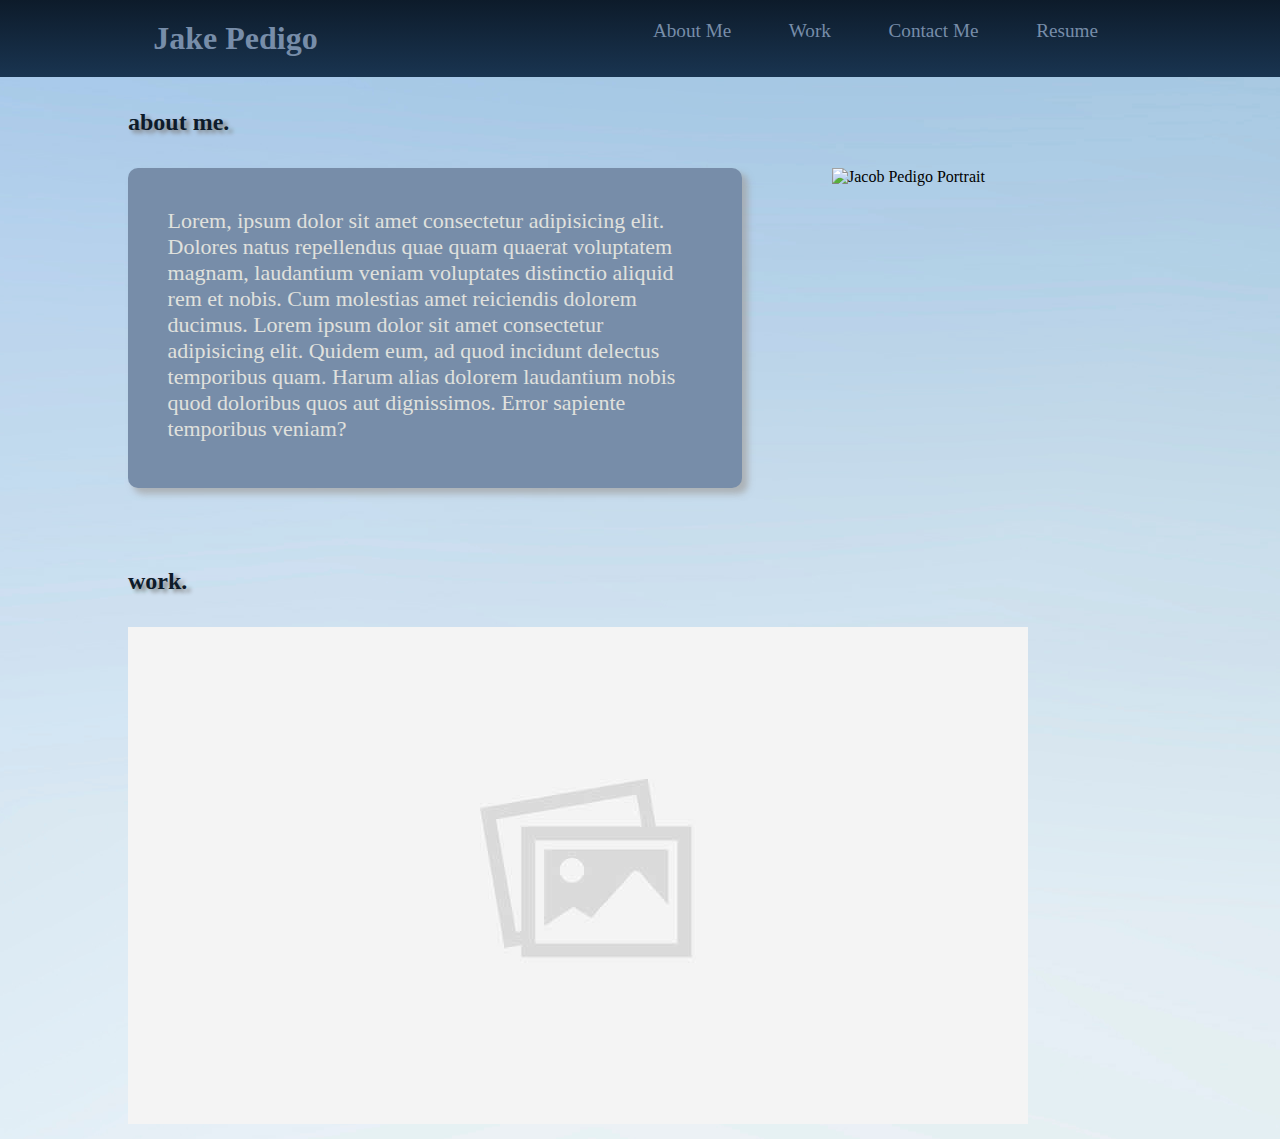
==== index.html @ 60bd3940 "Reworked page layout and styling" ====
<!DOCTYPE html>
<html lang="en-US">
    <head>
        <meta charset="utf-8">
        <meta http-equiv="X-UA-Compatible" content="IE=Edge">
        <title>Jake Pedigo</title>
        <meta name="description" content="">
        <meta name="viewport" content="width=device-width, initial-scale=1">
        <link rel="stylesheet" href="./assets/css/style.css">
    </head>
    <body>
<!-- Page Header and Navbar -->
        <header class="page-header">
            <a href="/" class="header-title">
                <h1>Jake Pedigo</h1>
            </a>
            <nav>
                <ul>
                    <li>
                        <a href="#about-me">About Me</a>
                    </li>
                    <li>
                        <a href="#">Work</a>
                    </li>
                    <li>
                        <a href="#">Contact Me</a>
                    </li>
                    <li>
                        <a href="#">Resume</a>
                    </li>
                </ul>
            </nav>
        </header>
<!-- ABOUT ME -->
            <section id="about-me" class="container-template about">
                <!-- Title -->
                <div class="section-title flex">
                    <h2>about me.</h2>
                </div>
                <!-- About me Article -->
                <article class="about-me">
                    <p>
                        Lorem, ipsum dolor sit amet consectetur adipisicing elit. Dolores natus 
                        repellendus quae quam quaerat voluptatem magnam, laudantium veniam voluptates 
                        distinctio aliquid rem et nobis. Cum molestias amet reiciendis dolorem ducimus. 
                        Lorem ipsum dolor sit amet consectetur adipisicing elit. Quidem eum, ad quod 
                        incidunt delectus temporibus quam. Harum alias dolorem laudantium nobis quod 
                        doloribus quos aut dignissimos. Error sapiente temporibus veniam?
                    </p>
                </article>
                <div class="flex">
                    <img src="./assets/images/Profile Pic cropped.png" alt="Jacob Pedigo Portrait">
                </div>
            </section>    
<!-- MY WORK -->
        <section id="work" class="my-work container-template">
            <header class="section-title flex">
                <h2>work.</h2>
            </header>
            <!-- Primary Work -->
            <figure class="primary-work">
                <img src="./assets/images/y9DpT.jpg" alt="placeholder img">
                <a href="#run-buddy">
                </a>
            </figure>
        </section>
    </body>
</html>
---- assets/css/style.css ----
/* UNIVERSAL STYLES ----- START*/
* {
    margin:0;
    padding:0;
    box-sizing: border-box;
}

:root{
    --favorite-color: ;
    --first-color: #0d1b2a;
    --second-color: #1b263b;
    --third-color: #415a77;
    --forth-color: rgb(119, 141, 169);
    --fifth-color: #e0e1dd;
    --drop-shadow: rgb(128, 128, 128);
}

.flex {
    display: flex;
    flex-wrap: wrap;
}

.section-title {
    font-weight: bold;
    flex: 100%;
    color: var(--first-color);
    margin-bottom:2em;
    text-shadow: .25em .2em 4px var(--drop-shadow);
}

.container-template {
    margin: auto;
    display:flex;
    flex-wrap: wrap;
    width:80%;
    margin-top:2em;
    margin-bottom:5em;   
}

body {
    font-family: "Trebuchet MS", "sans-serif";
    background-image: url("../images/background.jpg");
    background-repeat: no-repeat;
    background-attachment: fixed;
    width: 100%;
    background-position: 30% 50%;
}

/* UNIVERSAL STYLES ------- END */



/* HEADER STYLES -------- START */
.page-header {
    display: flex;
    flex-wrap: wrap;
    justify-content: space-around;
    align-content: center;
    width:100%;
    background: rgb(3,22,42);
    background: linear-gradient(180deg, var(--first-color) 0%, rgb(25, 52, 80) 99%);
    padding: 20px 0;
}

.page-header h1 {
    color: var(--forth-color);
}

.page-header nav ul {
    list-style: none;
    display: flex;
    flex-wrap: wrap;
    justify-content: space-between;
}

.page-header nav ul li a{
    margin: 0 .5em;
    padding:0 1em;
    color: var(--forth-color);
    font-size: 1.5vw;
    font-weight: lighter;
    transition:ease-in .25s;
}

.page-header nav ul li a:hover {
    box-shadow: 2px 2px 2px var(--fifth-color);
}

.page-header nav ul li a:focus {
    box-shadow: 2px 2px 2px var(--fifth-color);
    background-color: var(--forth-color);
    color: var(--first-color);
}

.page-header a {
    text-decoration: none;
}

/* HEADER STYLES ---------- END */



/* HERO STYLES ---------- START */
.hero {
    background-color: var(--third-color);
    height: 150px;
}
/* HERO STYLE ------------- END */



/* ABOUT-ME STYLES ------ START */
.about { 
    justify-content: space-between;
    align-content: center;
}

.about-me {
    flex: 0 0 60%;
    display: flex;
    flex-wrap: wrap;
    color:var(--fifth-color);
    background-color: var(--forth-color);
    border-radius: 10px;
    padding:1.8em;
    font-size: 22px;
    font-weight: lighter;
    box-shadow: .25em .25em 6px rgb(161, 161, 161,.7);
}

.about-me p{
    opacity: 1.5;
}

.about img {
    width:25vw;
    height:25vw;
    margin:auto;
}

/* ABOUT-ME STYLES -------- END */



/* WORK STYLES ---------- START */
.my-work {
    margin: 15px auto;
    display:flex;
    width:80%;
}

.primary-work {
    flex: 1 0 85%;
    display: flex;
    flex-wrap: wrap;
}

.primary-work img {
    max-width:100%;
    max-height:auto;
}
/* WORK STYLES ------------ END */
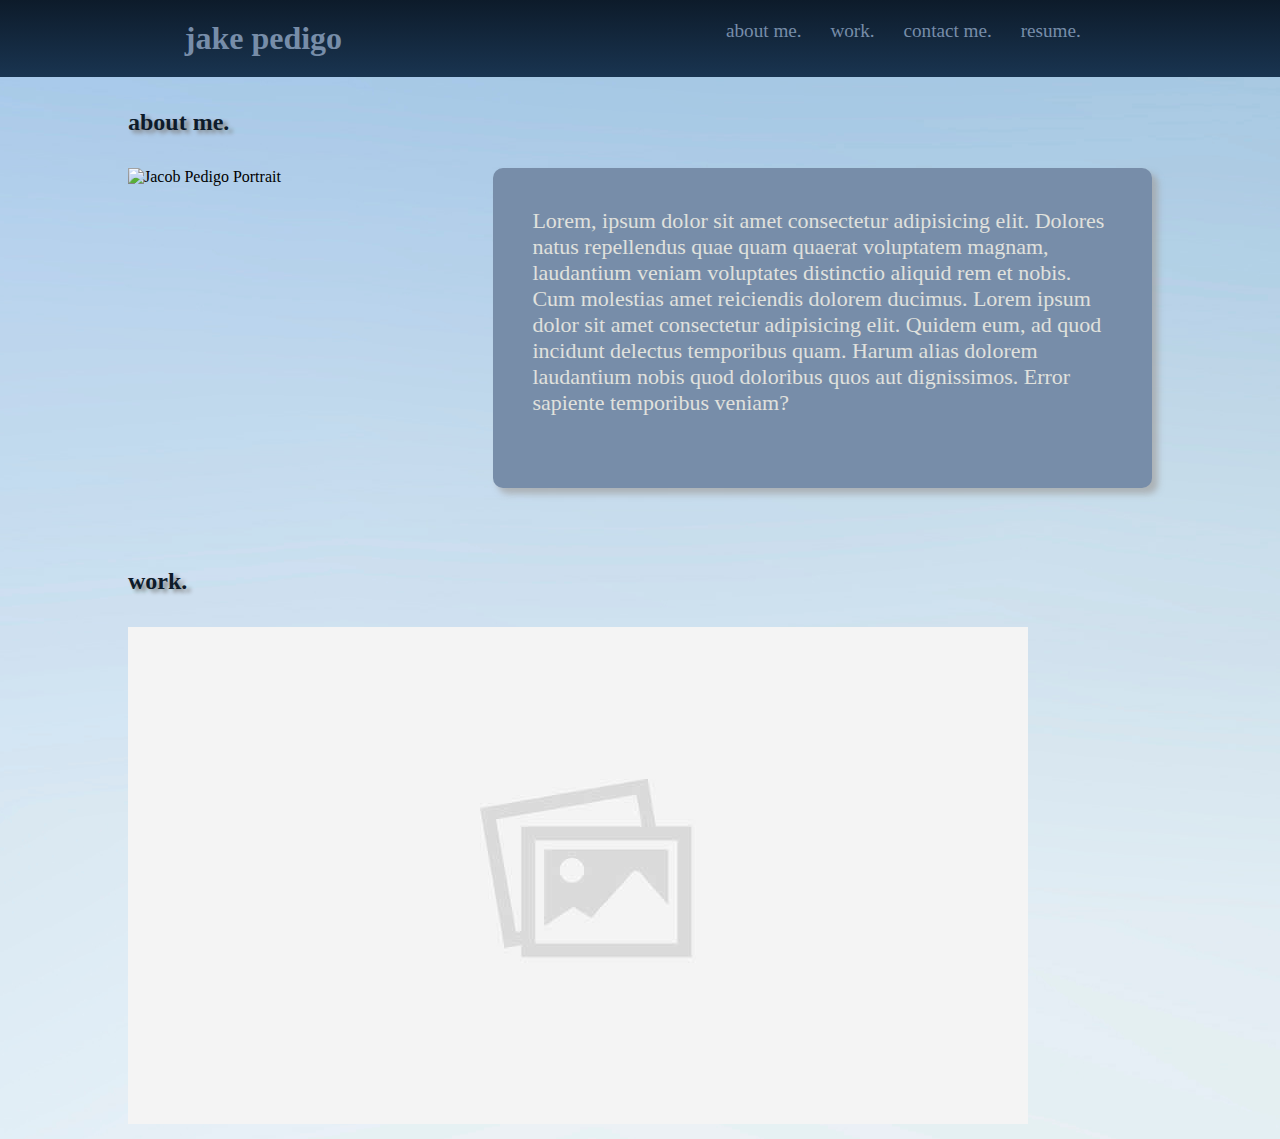
==== commit a8f9d485: "Updated about me layout and minor edits to the theme" ====
--- a/index.html
+++ b/index.html
@@ -12,21 +12,21 @@
 <!-- Page Header and Navbar -->
         <header class="page-header">
             <a href="/" class="header-title">
-                <h1>Jake Pedigo</h1>
+                <h1>jake pedigo</h1>
             </a>
             <nav>
                 <ul>
                     <li>
-                        <a href="#about-me">About Me</a>
+                        <a href="#about-me">about me.</a>
                     </li>
                     <li>
-                        <a href="#">Work</a>
+                        <a href="#">work.</a>
                     </li>
                     <li>
-                        <a href="#">Contact Me</a>
+                        <a href="#">contact me.</a>
                     </li>
                     <li>
-                        <a href="#">Resume</a>
+                        <a href="#">resume.</a>
                     </li>
                 </ul>
             </nav>
@@ -36,6 +36,9 @@
                 <!-- Title -->
                 <div class="section-title flex">
                     <h2>about me.</h2>
+                </div>
+                <div class="flex">
+                    <img src="./assets/images/Profile Pic cropped.png" alt="Jacob Pedigo Portrait">
                 </div>
                 <!-- About me Article -->
                 <article class="about-me">
@@ -48,9 +51,6 @@
                         doloribus quos aut dignissimos. Error sapiente temporibus veniam?
                     </p>
                 </article>
-                <div class="flex">
-                    <img src="./assets/images/Profile Pic cropped.png" alt="Jacob Pedigo Portrait">
-                </div>
             </section>    
 <!-- MY WORK -->
         <section id="work" class="my-work container-template">
--- a/assets/css/style.css
+++ b/assets/css/style.css
@@ -75,15 +75,17 @@
 
 .page-header nav ul li a{
     margin: 0 .5em;
-    padding:0 1em;
+    padding:0 .25em;
+    flex: 1 0 50%;
     color: var(--forth-color);
     font-size: 1.5vw;
     font-weight: lighter;
-    transition:ease-in .25s;
+    
 }
 
 .page-header nav ul li a:hover {
     box-shadow: 2px 2px 2px var(--fifth-color);
+    transition:ease-in .25s;
 }
 
 .page-header nav ul li a:focus {
@@ -100,15 +102,6 @@
 
 
 
-/* HERO STYLES ---------- START */
-.hero {
-    background-color: var(--third-color);
-    height: 150px;
-}
-/* HERO STYLE ------------- END */
-
-
-
 /* ABOUT-ME STYLES ------ START */
 .about { 
     justify-content: space-between;
@@ -116,7 +109,7 @@
 }
 
 .about-me {
-    flex: 0 0 60%;
+    flex: .5 0 60%;
     display: flex;
     flex-wrap: wrap;
     color:var(--fifth-color);
@@ -136,6 +129,10 @@
     width:25vw;
     height:25vw;
     margin:auto;
+    min-width: 200px;
+    min-height:200px;
+    max-width: 450px;
+    max-height: 450px;
 }
 
 /* ABOUT-ME STYLES -------- END */
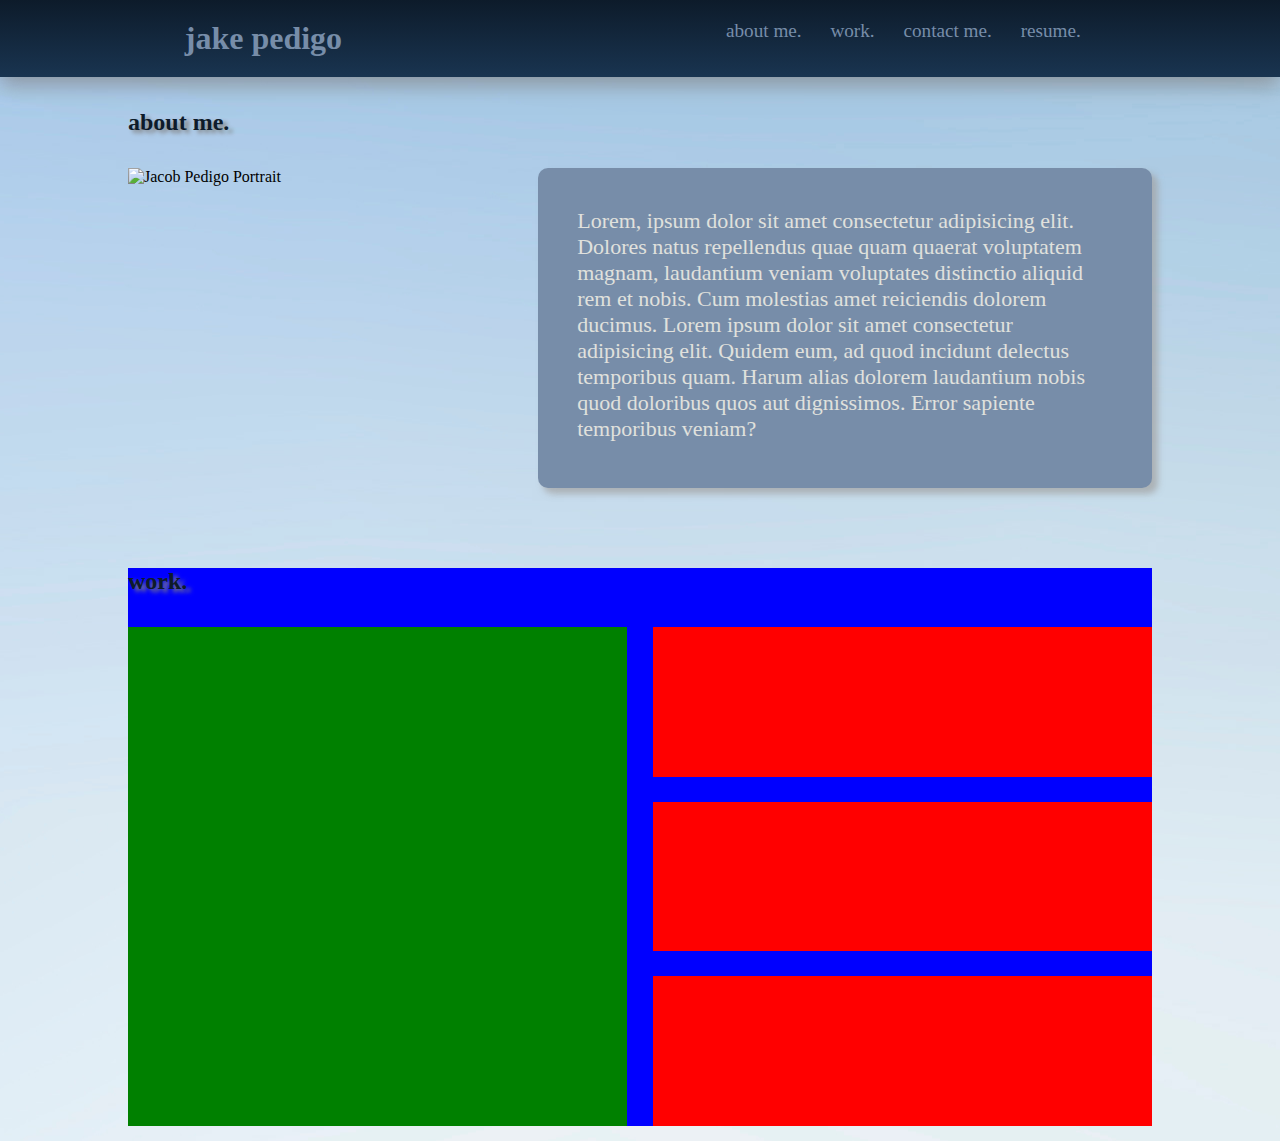
==== commit c53378d6: "Finished Works image tiling" ====
--- a/index.html
+++ b/index.html
@@ -32,9 +32,9 @@
             </nav>
         </header>
 <!-- ABOUT ME -->
-            <section id="about-me" class="container-template about">
+            <section id="about-me" class="container-flex about">
                 <!-- Title -->
-                <div class="section-title flex">
+                <div class="section-title">
                     <h2>about me.</h2>
                 </div>
                 <div class="flex">
@@ -53,16 +53,28 @@
                 </article>
             </section>    
 <!-- MY WORK -->
-        <section id="work" class="my-work container-template">
-            <header class="section-title flex">
+        <section id="work" class="my-work container-flex">
+            <header class="section-title work-title">
                 <h2>work.</h2>
             </header>
             <!-- Primary Work -->
-            <figure class="primary-work">
-                <img src="./assets/images/y9DpT.jpg" alt="placeholder img">
+            <div class="work-1">
                 <a href="#run-buddy">
+                    <div class="work-square">
+                    </div>
                 </a>
-            </figure>
+            </div>
+            <div  class="work-2">
+                <a href="#run-buddy">
+                    <figure class="work-2-img"></figure>
+                </a>
+                <a href="#run-buddy">
+                    <figure class="work-2-img"></figure>
+                </a>
+                <a href="#run-buddy">
+                    <figure class="work-2-img"></figure>
+                </a>
+            </div>
         </section>
     </body>
 </html>--- a/assets/css/style.css
+++ b/assets/css/style.css
@@ -10,9 +10,9 @@
     --first-color: #0d1b2a;
     --second-color: #1b263b;
     --third-color: #415a77;
-    --forth-color: rgb(119, 141, 169);
+    --forth-color: rgba(119, 141, 169);
     --fifth-color: #e0e1dd;
-    --drop-shadow: rgb(128, 128, 128);
+    --drop-shadow: rgba(128, 128, 128);
 }
 
 .flex {
@@ -28,7 +28,7 @@
     text-shadow: .25em .2em 4px var(--drop-shadow);
 }
 
-.container-template {
+.container-flex {
     margin: auto;
     display:flex;
     flex-wrap: wrap;
@@ -60,6 +60,7 @@
     background: rgb(3,22,42);
     background: linear-gradient(180deg, var(--first-color) 0%, rgb(25, 52, 80) 99%);
     padding: 20px 0;
+    box-shadow: 0 .5em 20px rgba(128, 128, 128, .7);
 }
 
 .page-header h1 {
@@ -76,11 +77,9 @@
 .page-header nav ul li a{
     margin: 0 .5em;
     padding:0 .25em;
-    flex: 1 0 50%;
     color: var(--forth-color);
     font-size: 1.5vw;
     font-weight: lighter;
-    
 }
 
 .page-header nav ul li a:hover {
@@ -102,6 +101,15 @@
 
 
 
+/* HERO STYLES ---------- START */
+.hero {
+    background-color: var(--third-color);
+    height: 150px;
+}
+/* HERO STYLE ------------- END */
+
+
+
 /* ABOUT-ME STYLES ------ START */
 .about { 
     justify-content: space-between;
@@ -109,7 +117,7 @@
 }
 
 .about-me {
-    flex: .5 0 60%;
+    flex: 0 0 60%;
     display: flex;
     flex-wrap: wrap;
     color:var(--fifth-color);
@@ -126,13 +134,13 @@
 }
 
 .about img {
+    margin:auto;
     width:25vw;
     height:25vw;
-    margin:auto;
     min-width: 200px;
-    min-height:200px;
-    max-width: 450px;
-    max-height: 450px;
+    min-height: 200px;
+    max-height: 400px;
+    max-width: 400px;
 }
 
 /* ABOUT-ME STYLES -------- END */
@@ -142,18 +150,49 @@
 /* WORK STYLES ---------- START */
 .my-work {
     margin: 15px auto;
-    display:flex;
     width:80%;
+    justify-content: space-between;
+    background-color: blue;
 }
 
-.primary-work {
-    flex: 1 0 85%;
-    display: flex;
-    flex-wrap: wrap;
+.work-square {
+    display:flex;
+    height: 0;
+    width:100%;
+    padding-bottom: 100%;
+    /* background-image: url(../images/y9DpT.jpg); */
+    background-color:green;
+    background-size: 200%;
+    background-repeat: no-repeat;
+    background-position: center;
 }
 
-.primary-work img {
-    max-width:100%;
-    max-height:auto;
+.work-square a::before {
+    padding-bottom: 100%;
+}
+
+.work-1 {
+    width: 48.75%;
+}
+
+.work-2 {
+    display: flex;
+    width: 48.75%;
+    flex-flow: column;
+    justify-content: space-between;
+    flex:0 1 1;
+}
+
+
+.work-2-img {
+    width:100%;
+    height:0;
+    padding-bottom: 30%;
+    /* background-image: url(../images/y9DpT.jpg); */
+    background-color: red;
+    background-size: 200%;
+    background-repeat: no-repeat;
+    background-position: auto;
+    margin: auto;
 }
 /* WORK STYLES ------------ END */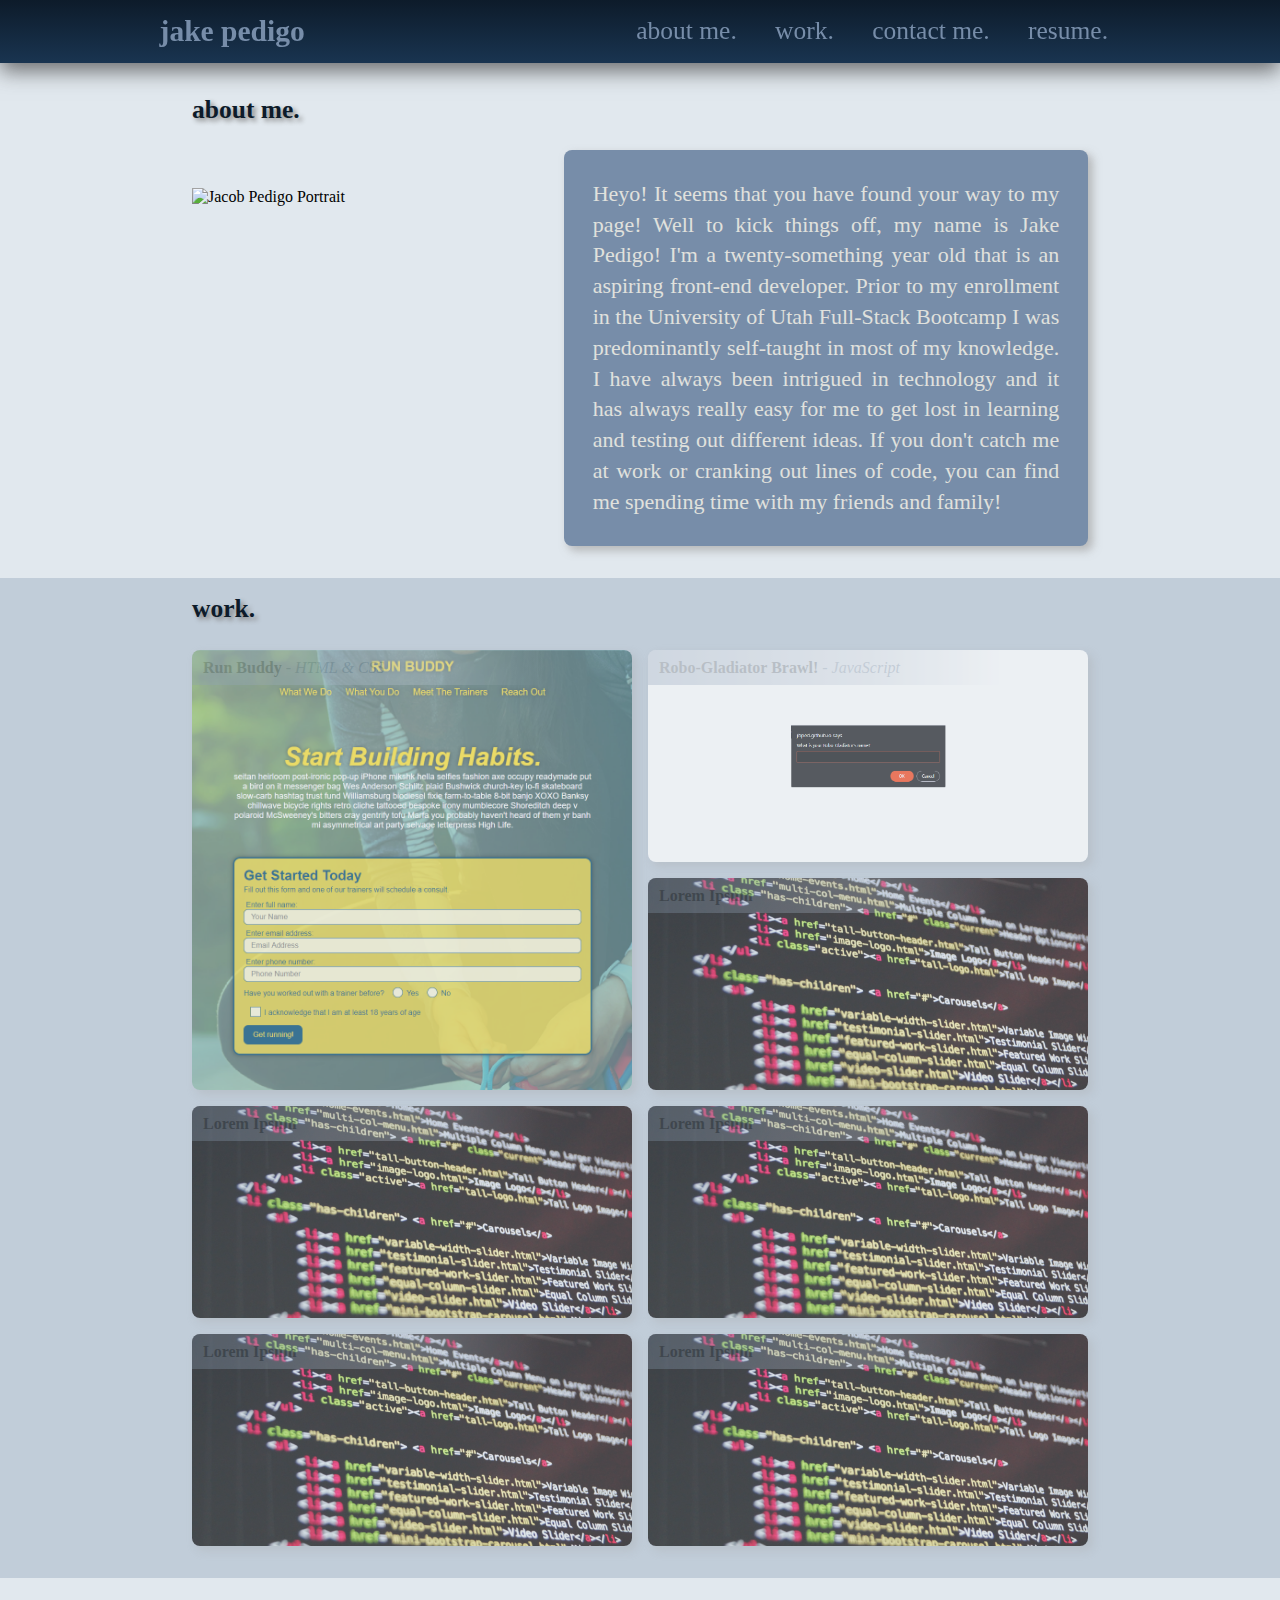
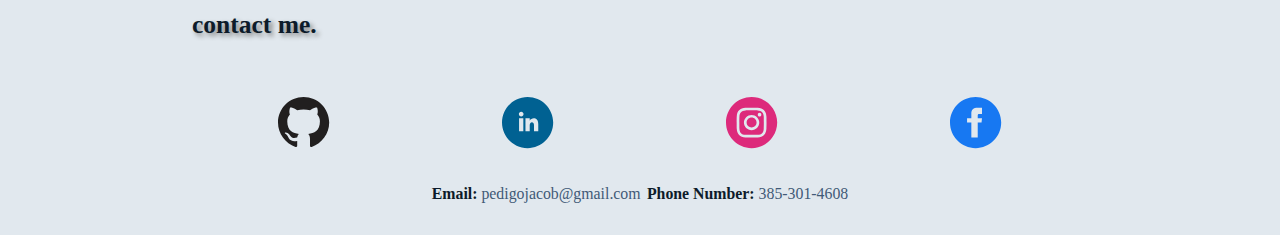
==== commit 56b44e0c: "Completed Contact Me Feature, made some aesthetics design changes to other elements" ====
--- a/index.html
+++ b/index.html
@@ -1,80 +1,170 @@
 <!DOCTYPE html>
 <html lang="en-US">
-    <head>
-        <meta charset="utf-8">
-        <meta http-equiv="X-UA-Compatible" content="IE=Edge">
-        <title>Jake Pedigo</title>
-        <meta name="description" content="">
-        <meta name="viewport" content="width=device-width, initial-scale=1">
-        <link rel="stylesheet" href="./assets/css/style.css">
-    </head>
-    <body>
-<!-- Page Header and Navbar -->
-        <header class="page-header">
-            <a href="/" class="header-title">
-                <h1>jake pedigo</h1>
-            </a>
-            <nav>
-                <ul>
-                    <li>
-                        <a href="#about-me">about me.</a>
-                    </li>
-                    <li>
-                        <a href="#">work.</a>
-                    </li>
-                    <li>
-                        <a href="#">contact me.</a>
-                    </li>
-                    <li>
-                        <a href="#">resume.</a>
-                    </li>
-                </ul>
-            </nav>
-        </header>
-<!-- ABOUT ME -->
-            <section id="about-me" class="container-flex about">
-                <!-- Title -->
-                <div class="section-title">
-                    <h2>about me.</h2>
-                </div>
-                <div class="flex">
-                    <img src="./assets/images/Profile Pic cropped.png" alt="Jacob Pedigo Portrait">
-                </div>
-                <!-- About me Article -->
-                <article class="about-me">
-                    <p>
-                        Lorem, ipsum dolor sit amet consectetur adipisicing elit. Dolores natus 
-                        repellendus quae quam quaerat voluptatem magnam, laudantium veniam voluptates 
-                        distinctio aliquid rem et nobis. Cum molestias amet reiciendis dolorem ducimus. 
-                        Lorem ipsum dolor sit amet consectetur adipisicing elit. Quidem eum, ad quod 
-                        incidunt delectus temporibus quam. Harum alias dolorem laudantium nobis quod 
-                        doloribus quos aut dignissimos. Error sapiente temporibus veniam?
-                    </p>
-                </article>
-            </section>    
-<!-- MY WORK -->
-        <section id="work" class="my-work container-flex">
-            <header class="section-title work-title">
-                <h2>work.</h2>
-            </header>
-            <!-- Primary Work -->
-            <div class="work-1">
-                <a href="#run-buddy">
-                    <div class="work-square">
-                    </div>
+
+<head>
+    <meta charset="utf-8">
+    <meta http-equiv="X-UA-Compatible" content="IE=Edge">
+    <title>Jake Pedigo</title>
+    <meta name="description" content="">
+    <meta name="viewport" content="width=device-width, initial-scale=1">
+    <link rel="stylesheet" href="./assets/css/style.css">
+</head>
+
+<body>
+    <!-- Page Header and Navbar -->
+    <header class="page-header">
+        <a href="/" class="header-title">
+            <h1>jake pedigo</h1>
+        </a>
+        <!-- Navbar -->
+        <nav>
+            <ul>
+                <li>
+                    <a href="#about-me">about me.</a>
+                </li>
+                <li>
+                    <a href="#work">work.</a>
+                </li>
+                <li>
+                    <a href="#contact-me">contact me.</a>
+                </li>
+                <li>
+                    <a href="#">resume.</a>
+                </li>
+            </ul>
+        </nav>
+    </header>
+    <!-- ABOUT ME -->
+    <section id="about-me" class="container-flex about">
+        <!-- Title -->
+        <!-- <div > -->
+            <h2 class="section-title">about me.</h2>
+        <!-- </div> -->
+        <div class="flex">
+            <img src="./assets/images/Profile Pic cropped.png" alt="Jacob Pedigo Portrait">
+        </div>
+        <!-- About me Article -->
+        <article class="about-me">
+            <p>
+                Heyo! It seems that you have found your way to my page! Well to kick things off, my name is Jake Pedigo! 
+                I'm a twenty-something year old that is an aspiring front-end developer. Prior to my enrollment in the
+                University of Utah Full-Stack Bootcamp I was predominantly self-taught in most of my knowledge. I have always
+                been intrigued in technology and it has always really easy for me to get lost in learning and testing out different 
+                ideas. If you don't catch me at work or cranking out lines of code, you can find me spending time with my friends and
+                family!
+            </p>
+        </article>
+    </section>
+    <!-- MY WORK -->
+    <div class="sec-background"> <!-- Creates background coloring for the nested section -->
+        <section id='work'> 
+            <!-- Title -->
+            <h2 class="section-title">work.</h2>
+            <!-- Work Picture Tiles (uses CSS Grid) -->
+            <div class="container-grid">
+                <!-- Primary Work Tile (Large/Square ) -->
+                <!-- Images linked as background images in a class. The class name structure 'work-pic-x'-->
+                <!-- Primary Photo Tile (Square image in Work section) -->
+                <figure class="grid-items tile work-prim work-pic-dims work-pic-1">
+                    <a href="https://jbped.github.io/run-buddy/?" target="_blank" class="tile-link">
+                        <p class="wid-100 tile-title">Run Buddy <span>- HTML & CSS</span></p>
+                    </a>
+                </figure>
+                <!-- Secondary Work - stacks as the first work listed beside the primary work -->
+                <figure class="grid-items tile work-sec work-pic-dims work-pic-2">
+                    <a href="https://jbped.github.io/robo-gladiators/" target="_blank" class="tile-link">
+                        <p class="wid-100 tile-title">Robo-Gladiator Brawl! <span>- JavaScript</span></p>
+                    </a>
+                </figure>
+                <!-- Tertiary Work - stacks as the second work listed beside the primary work and under or beside
+                    the secondary work (dependant on viewport scaling)-->
+                <figure class="grid-items tile work-sec work-pic-dims work-pic-stock">
+                    <a href="https://www.youtube.com/" target="_blank" class="tile-link">
+                        <p class="wid-100 tile-title">Lorem Ipsum</p>
+                    </a>
+                </figure>
+                <!-- Other Works - potentially infinite list of other works that are not the primary focus-->
+                <figure class="grid-items tile work-ter work-pic-dims work-pic-stock">
+                    <a href="https://www.youtube.com/" target="_blank" class="tile-link">
+                        <p class="wid-100 tile-title">Lorem Ipsum</p>
+                    </a>
+                </figure>
+                <figure class="grid-items tile work-ter work-pic-dims work-pic-stock">
+                    <a href="https://www.youtube.com/" target="_blank" class="tile-link">
+                        <p class="wid-100 tile-title">Lorem Ipsum</p>
+                    </a>
+                </figure>
+                <figure class="grid-items tile work-ter work-pic-dims work-pic-stock">
+                    <a href="https://www.youtube.com/" target="_blank" class="tile-link">
+                        <p class="wid-100 tile-title">Lorem Ipsum</p>
+                    </a>
+                </figure>
+                <figure class="grid-items tile work-ter work-pic-dims work-pic-stock">
+                    <a href="https://www.youtube.com/" target="_blank" class="tile-link">
+                        <p class="wid-100 tile-title">Lorem Ipsum</p>
+                    </a>
+                </figure>
+            </div>
+        </div>
+        </section>
+    <!-- CONTACT ME -->
+    <section id="contact-me" class="container-flex">
+        <h2 class="section-title">contact me.</h2>
+        <div class="icon-bar container-flex">
+            <div>
+                <!-- GitHub Icon -->
+                <a href="https://github.com/jbped" target="_blank">
+                    <svg xmlns="http://www.w3.org/2000/svg" viewBox="0 0 24 24" class="github-icon">
+                        <path d="M12 0c-6.626 0-12 5.373-12 12 0 5.302 3.438 9.8 8.207 11.387.599.111.793-.261.793-.577v-2.234c-3.338.726-4.033-1.416-4.033-1.416-.546-1.387-1.333-1.756-1.333-1.756-1.089-.745.083-.729.083-.729 1.205.084 1.839 1.237 1.839 1.237 1.07 1.834 2.807 1.304 3.492.997.107-.775.418-1.305.762-1.604-2.665-.305-5.467-1.334-5.467-5.931 0-1.311.469-2.381 1.236-3.221-.124-.303-.535-1.524.117-3.176 0 0 1.008-.322 3.301 1.23.957-.266 1.983-.399 3.003-.404 1.02.005 2.047.138 3.006.404 2.291-1.552 3.297-1.23 3.297-1.23.653 1.653.242 2.874.118 3.176.77.84 1.235 1.911 1.235 3.221 0 4.609-2.807 5.624-5.479 5.921.43.372.823 1.102.823 2.222v3.293c0 .319.192.694.801.576 4.765-1.589 8.199-6.086 8.199-11.386 0-6.627-5.373-12-12-12z"/>
+                    </svg>
                 </a>
             </div>
-            <div  class="work-2">
-                <a href="#run-buddy">
-                    <figure class="work-2-img"></figure>
-                </a>
-                <a href="#run-buddy">
-                    <figure class="work-2-img"></figure>
-                </a>
-                <a href="#run-buddy">
-                    <figure class="work-2-img"></figure>
+            <div>
+                <!-- LinkedIn Icon -->
+                <a href="https://www.linkedin.com/in/jacob-pedigo" target="_blank" class="linkedin-icon">
+                    <svg xmlns="http://www.w3.org/2000/svg" viewBox="0 0 24 24">
+                        <path d="M12 0c-6.627 0-12 5.373-12 12s5.373 12 12 12 12-5.373 12-12-5.373-12-12-12zm-2 16h-2v-6h2v6zm-1-6.891c-.607 0-1.1-.496-1.1-1.109 0-.612.492-1.109 1.1-1.109s1.1.497 1.1 1.109c0 .613-.493 1.109-1.1 1.109zm8 6.891h-1.998v-2.861c0-1.881-2.002-1.722-2.002 0v2.861h-2v-6h2v1.093c.872-1.616 4-1.736 4 1.548v3.359z"/>
+                    </svg>
                 </a>
             </div>
-        </section>
-    </body>
+            <div>
+                <!-- Instagram Icon -->
+                <a href="www.linkedin.com/in/jacob-pedigo" target="_blank">
+                    <svg xmlns="http://www.w3.org/2000/svg" viewBox="0 0 24 24" class="insta-icon">
+                        <path d="M14.829 6.302c-.738-.034-.96-.04-2.829-.04s-2.09.007-2.828.04c-1.899.087-2.783.986-2.87 2.87-.033.738-.041.959-.041 2.828s.008 2.09.041 2.829c.087 1.879.967 2.783 2.87 2.87.737.033.959.041 2.828.041 1.87 0 2.091-.007 2.829-.041 1.899-.086 2.782-.988 2.87-2.87.033-.738.04-.96.04-2.829s-.007-2.09-.04-2.828c-.088-1.883-.973-2.783-2.87-2.87zm-2.829 9.293c-1.985 0-3.595-1.609-3.595-3.595 0-1.985 1.61-3.594 3.595-3.594s3.595 1.609 3.595 3.594c0 1.985-1.61 3.595-3.595 3.595zm3.737-6.491c-.464 0-.84-.376-.84-.84 0-.464.376-.84.84-.84.464 0 .84.376.84.84 0 .463-.376.84-.84.84zm-1.404 2.896c0 1.289-1.045 2.333-2.333 2.333s-2.333-1.044-2.333-2.333c0-1.289 1.045-2.333 2.333-2.333s2.333 1.044 2.333 2.333zm-2.333-12c-6.627 0-12 5.373-12 12s5.373 12 12 12 12-5.373 12-12-5.373-12-12-12zm6.958 14.886c-.115 2.545-1.532 3.955-4.071 4.072-.747.034-.986.042-2.887.042s-2.139-.008-2.886-.042c-2.544-.117-3.955-1.529-4.072-4.072-.034-.746-.042-.985-.042-2.886 0-1.901.008-2.139.042-2.886.117-2.544 1.529-3.955 4.072-4.071.747-.035.985-.043 2.886-.043s2.14.008 2.887.043c2.545.117 3.957 1.532 4.071 4.071.034.747.042.985.042 2.886 0 1.901-.008 2.14-.042 2.886z"/>
+                    </svg>
+
+                </a>
+            </div>
+            <div>
+                <!-- Facebook Icon -->
+                <a href="www.linkedin.com/in/jacob-pedigo" target="_blank" class="flex">
+                    <svg xmlns="http://www.w3.org/2000/svg" viewBox="0 0 24 24" class="facebook-icon">
+                        <path d="M12 0c-6.627 0-12 5.373-12 12s5.373 12 12 12 12-5.373 12-12-5.373-12-12-12zm3 8h-1.35c-.538 0-.65.221-.65.778v1.222h2l-.209 2h-1.791v7h-3v-7h-2v-2h2v-2.308c0-1.769.931-2.692 3.029-2.692h1.971v3z"/>
+                    </svg>
+
+                </a>
+            </div>
+        </div>
+        <!-- Personal Contact Information -->
+        <address class="container-flex contact-details">
+            <div class="contact-info">
+                Email: 
+                <span>
+                    <a href="mailto:pedigojacob@gmail.com" target="_blank">pedigojacob@gmail.com</a>
+                </span>
+            </div>
+            <div class="contact-info">
+                Phone Number: 
+                <span>
+                    <a href="tel:+1.385.301.4608">385-301-4608</a>
+                </span>
+            </div>
+        </address>
+    </section>
+    <!-- FOOTER -->
+    <footer></footer>
+    <script> </script>
+</body>
+
 </html>--- a/assets/css/style.css
+++ b/assets/css/style.css
@@ -1,18 +1,23 @@
 /* UNIVERSAL STYLES ----- START*/
+
 * {
-    margin:0;
-    padding:0;
+    margin: 0;
+    padding: 0;
     box-sizing: border-box;
 }
 
-:root{
+html {
+    scroll-behavior: smooth;
+}
+
+:root {
     --favorite-color: ;
     --first-color: #0d1b2a;
     --second-color: #1b263b;
     --third-color: #415a77;
-    --forth-color: rgba(119, 141, 169);
+    --forth-color: rgba(119, 141, 169, 1);
     --fifth-color: #e0e1dd;
-    --drop-shadow: rgba(128, 128, 128);
+    --drop-shadow: rgba(128, 128, 128, 1);
 }
 
 .flex {
@@ -24,47 +29,95 @@
     font-weight: bold;
     flex: 100%;
     color: var(--first-color);
-    margin-bottom:2em;
-    text-shadow: .25em .2em 4px var(--drop-shadow);
+    margin-bottom:1em;
+    text-shadow: .12em .1em .2em var(--drop-shadow);
+    font-size: calc(14px + .9vw);
 }
 
 .container-flex {
     margin: auto;
-    display:flex;
-    flex-wrap: wrap;
-    width:80%;
-    margin-top:2em;
-    margin-bottom:5em;   
+    display: flex;
+    flex-wrap: wrap;
+    width: 70%;
+    margin-top: 2em;
+    margin-bottom: 2em;
+}
+
+.container-grid {
+    width:100%;
+    margin:auto;
+    display: grid;
+    grid-template-columns: repeat(6, minmax(5em, 1fr));
+    row-gap: 1em;
+    column-gap: 1em;
+
+}
+
+a {
+    text-decoration: none;
+}
+
+.grid-item {
+        background-color: #444;
+        color: #fff;
+        border-radius: 5px;
+        padding: 20px;
+        font-size: 150%;
 }
 
 body {
     font-family: "Trebuchet MS", "sans-serif";
-    background-image: url("../images/background.jpg");
+    /* background-image: url("../images/background.jpg");
     background-repeat: no-repeat;
     background-attachment: fixed;
     width: 100%;
-    background-position: 30% 50%;
+    background-position: 30% 50%; */
+    background: rgb(225, 232, 238);
+    /* background: linear-gradient(180deg, rgba(188,206,219,1) 0%, rgba(241,241,241,1) 100%); */
+}
+
+.sec-background {
+    background-color: rgba(119, 141, 169, .3);
+    padding: 1em 0 2em 0;
+}
+
+.wid-100 {
+    width: 100%;
 }
 
 /* UNIVERSAL STYLES ------- END */
 
 
-
 /* HEADER STYLES -------- START */
+
 .page-header {
     display: flex;
     flex-wrap: wrap;
     justify-content: space-around;
     align-content: center;
-    width:100%;
-    background: rgb(3,22,42);
+    width: 100%;
+    background: rgb(3, 22, 42);
     background: linear-gradient(180deg, var(--first-color) 0%, rgb(25, 52, 80) 99%);
-    padding: 20px 0;
-    box-shadow: 0 .5em 20px rgba(128, 128, 128, .7);
+    /* padding: .7em 0; */
+    box-shadow: 0 .5em 20px rgba(58, 58, 58, 0.7);
+    flex: 1;
+    position: -webkit-sticky;
+    position: sticky;
+    top:0;
+    z-index: 9999;
 }
 
 .page-header h1 {
     color: var(--forth-color);
+    font-size: calc(18px + .9vw);
+    margin: .5em .5em;
+}
+
+nav {
+    margin: .5em .5em;
+    padding-top:.5em;
+    align-items: center;
+
 }
 
 .page-header nav ul {
@@ -74,125 +127,267 @@
     justify-content: space-between;
 }
 
-.page-header nav ul li a{
-    margin: 0 .5em;
-    padding:0 .25em;
+.page-header nav ul li a {
+    margin: .5em .5em;
+    padding: 0 .25em;
     color: var(--forth-color);
-    font-size: 1.5vw;
+    font-size: calc(14px + .9vw);
     font-weight: lighter;
 }
 
 .page-header nav ul li a:hover {
-    box-shadow: 2px 2px 2px var(--fifth-color);
-    transition:ease-in .25s;
-}
-
-.page-header nav ul li a:focus {
-    box-shadow: 2px 2px 2px var(--fifth-color);
-    background-color: var(--forth-color);
+    box-shadow: .2em .2em .3em rgba(20, 25, 37, 0.6);
+    border-radius: .1em;
+    /* background-color: var(--forth-color); */
+    background: rgba(119, 141, 169, .7);
     color: var(--first-color);
-}
-
-.page-header a {
-    text-decoration: none;
+    transition: ease-in .25s;
+}
+
+.page-header nav ul li a:active {
+    box-shadow: inset .2em .2em var(--box-shadow);
 }
 
 /* HEADER STYLES ---------- END */
 
 
-
-/* HERO STYLES ---------- START */
-.hero {
-    background-color: var(--third-color);
-    height: 150px;
-}
-/* HERO STYLE ------------- END */
-
-
-
 /* ABOUT-ME STYLES ------ START */
-.about { 
+
+.about {
     justify-content: space-between;
     align-content: center;
 }
 
 .about-me {
-    flex: 0 0 60%;
-    display: flex;
-    flex-wrap: wrap;
-    color:var(--fifth-color);
+    flex: .5 0 500px;
+    display: flex;
+    flex-wrap: wrap;
+    color: var(--fifth-color);
     background-color: var(--forth-color);
-    border-radius: 10px;
-    padding:1.8em;
+    line-height: 1.4;
+    border-radius: .5em;
+    padding: 1.8em;
+    font-weight: lighter;
+    box-shadow: .3em .3em 8px rgba(165, 165, 165, 0.7);
+    flex: .9;
+    text-align: justify;
+}
+
+.about-me p {
+    opacity: 1.5;
     font-size: 22px;
-    font-weight: lighter;
-    box-shadow: .25em .25em 6px rgb(161, 161, 161,.7);
-}
-
-.about-me p{
-    opacity: 1.5;
 }
 
 .about img {
-    margin:auto;
-    width:25vw;
-    height:25vw;
+    margin: auto;
+    width: 25vw;
+    height: 25vw;
     min-width: 200px;
     min-height: 200px;
     max-height: 400px;
     max-width: 400px;
 }
 
+
 /* ABOUT-ME STYLES -------- END */
 
 
-
-/* WORK STYLES ---------- START */
-.my-work {
-    margin: 15px auto;
-    width:80%;
-    justify-content: space-between;
-    background-color: blue;
-}
-
-.work-square {
-    display:flex;
+/* MY-WORK -------------- START */
+#work {
+    width: 70%;
+    margin: auto;
+}
+
+.work-prim {
+    grid-column: auto / span 3;
+    grid-row: auto / span 2;
     height: 0;
-    width:100%;
     padding-bottom: 100%;
-    /* background-image: url(../images/y9DpT.jpg); */
-    background-color:green;
+}
+
+.work-sec  {
+    grid-column: auto / span 3;
+    height: 0;
+    padding-bottom: calc(50% - .5em);
+}
+
+.work-ter {
+    grid-column: auto / span 3;
+    height: 0;
+    padding-bottom: calc(50% - .5em);
+}
+
+.tile {
+    border-radius: .5em;
+    box-shadow: .3em .3em 8px rgba(165, 165, 165, 0.4);
+    opacity: .7;
+    transition: ease-out .5s;
+    display: flex;
+    flex-wrap: wrap;
+    width:100%
+}
+
+.tile:hover {
+    transform: scale(1.02, 1.02);
+    opacity: 1;
+    box-shadow: .3em .3em 8px rgba(165, 165, 165, 0.7);
+    transition: ease .5s;
+}
+
+.tile-link {
+    opacity: .3;
+    align-items: baseline;
+    padding-bottom: inherit;
+    height: inherit;
+    width: inherit;
+    transition: ease .5s;
+}
+
+.tile-link:hover{
+    opacity: 1;
+    transition: ease .5s;
+}
+
+.tile-title{
+    width: inherit;
+    background:linear-gradient(90deg, rgba(119,141,169,1) 0%, rgba(186,197,211,1) 50%, rgba(255,255,255,0) 80%);;
+    border-radius: .5em .5em 0 0;
+    padding: 2% 0 2% 2.5%;
+    text-align: left;
+    color: var(--first-color);
+    font-weight: bolder;
+}
+
+.tile-title span{
+    font-weight:lighter;
+    font-style: italic;
+    color: var(--third-color)
+}
+
+/* MY WORK ----------------------- END */
+
+
+/* MY WORK PICTURES ------------ START */
+.work-pic-dims {
     background-size: 200%;
     background-repeat: no-repeat;
     background-position: center;
 }
 
-.work-square a::before {
-    padding-bottom: 100%;
-}
-
-.work-1 {
-    width: 48.75%;
-}
-
-.work-2 {
-    display: flex;
-    width: 48.75%;
-    flex-flow: column;
+.work-pic-stock { /* Image pulled from https://www.pexels.com/photo/html-code-270366/*/
+    background-image: url(../images/stock-html.jpg);
+    background-size: 100%;
+}
+
+.work-pic-1 {
+    background-image: url(../images/run-buddy.png);
+    background-size:100%;
+}
+
+.work-pic-2 {
+    background-image: url(../images/robo-gladiators.png);
+}
+
+/* CONTACT ME ----------------- START */
+.icon-bar {
+    width: 100%;
+    justify-content: space-around;
+}
+
+.contact-details {
     justify-content: space-between;
-    flex:0 1 1;
-}
-
-
-.work-2-img {
+    flex:0 3 50%;
+    margin:auto;
     width:100%;
-    height:0;
-    padding-bottom: 30%;
-    /* background-image: url(../images/y9DpT.jpg); */
-    background-color: red;
-    background-size: 200%;
-    background-repeat: no-repeat;
-    background-position: auto;
-    margin: auto;
-}
-/* WORK STYLES ------------ END */+}
+
+.icon-bar svg {
+    height: 4vw;
+    max-height: 4em;
+    min-height: 2.5em;
+}
+
+.contact-info {
+    font-style: normal;
+    font-weight: bold;
+    color:  var(--first-color);
+    font-size: calc(12px + .3vw);
+    margin: 0 .2em;
+}
+
+.contact-info span > *{
+    display: inline-block;
+    color: var(--third-color);
+    font-weight: normal;
+} 
+
+.contact-info span a:hover {
+    text-decoration: underline;
+}
+
+/* Contact Me Icons --- Icons acquired from https://iconmonstr.com/*/
+.github-icon {
+    fill:#211F1F;
+}
+
+.linkedin-icon {
+    fill:#006192;
+}
+
+.insta-icon{
+    fill: #dd2a7b;
+}    
+
+.facebook-icon {
+    fill: #1778F2;
+}
+
+.github-icon:hover,
+.linkedin-icon:hover,
+.insta-icon:hover,
+.facebook-icon:hover{
+    fill: rgba(119, 141, 169, 1);
+    transition: ease .2s;
+}
+
+
+
+
+/* MEDIA QUERIES ------------------------ START */
+
+/* X > 1500px width */
+@media screen and (min-width:1500px) {
+    .container-grid {
+        grid-template-columns: repeat(9, minmax(5em, 1fr));
+    }
+    
+}
+@media screen and (max-width:1314px) {
+    .contact-details{
+        justify-content: center;
+    }
+    
+}
+/* X < 1200px width */
+@media screen and (max-width:1200px) {
+    .flex {
+        margin-bottom: 1em;
+    }
+    .about {
+        flex-flow: column;
+    }
+    .about-me {
+        flex: 0;
+    }
+}
+
+/* X < 900px width */
+@media screen and (max-width:900px) {
+    .container-grid {
+        grid-template-columns: repeat(3, minmax(5em, 1fr));
+    }
+    .page-header {
+        position: absolute;
+    }
+    
+}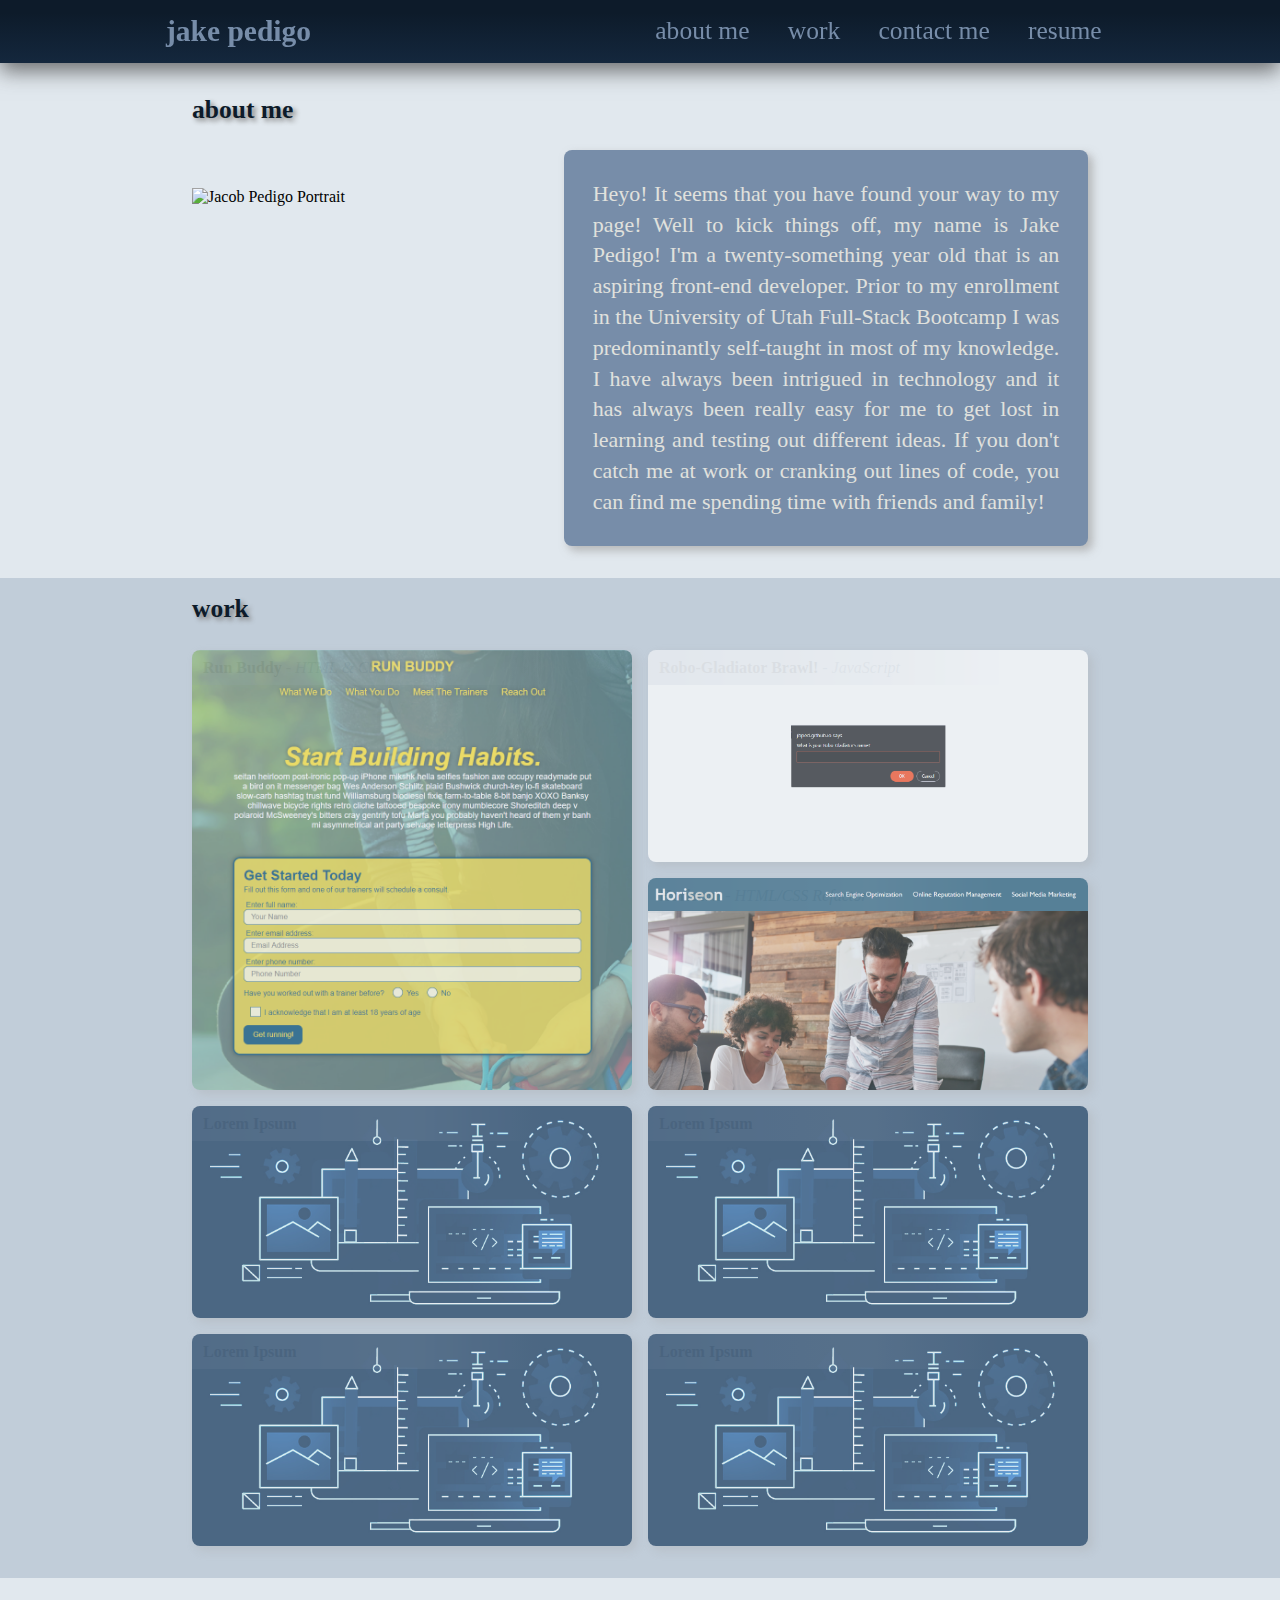
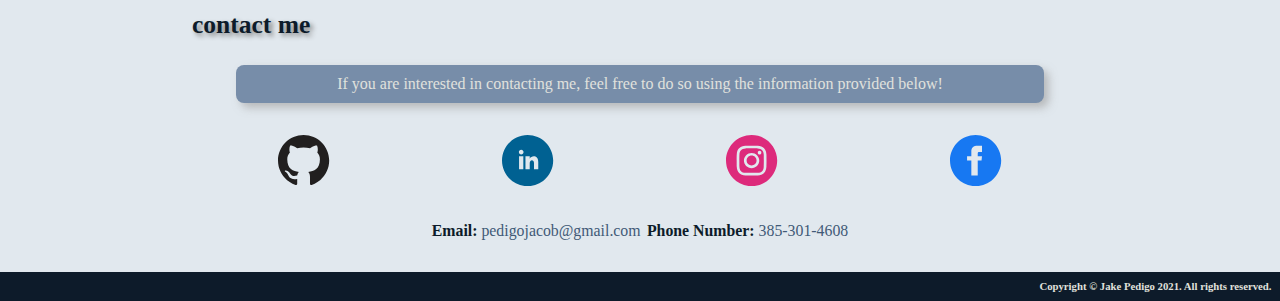
==== commit a92a8c3e: "Finished footer, added pardon-dust page for links that don't have a functionality yet, changed the p" ====
--- a/index.html
+++ b/index.html
@@ -20,16 +20,16 @@
         <nav>
             <ul>
                 <li>
-                    <a href="#about-me">about me.</a>
+                    <a href="#about-me">about me</a>
                 </li>
                 <li>
-                    <a href="#work">work.</a>
+                    <a href="#work">work</a>
                 </li>
                 <li>
-                    <a href="#contact-me">contact me.</a>
+                    <a href="#contact-me">contact me</a>
                 </li>
                 <li>
-                    <a href="#">resume.</a>
+                    <a href="pardon-dust.html">resume</a>
                 </li>
             </ul>
         </nav>
@@ -38,7 +38,7 @@
     <section id="about-me" class="container-flex about">
         <!-- Title -->
         <!-- <div > -->
-            <h2 class="section-title">about me.</h2>
+            <h2 class="section-title">about me</h2>
         <!-- </div> -->
         <div class="flex">
             <img src="./assets/images/Profile Pic cropped.png" alt="Jacob Pedigo Portrait">
@@ -49,8 +49,8 @@
                 Heyo! It seems that you have found your way to my page! Well to kick things off, my name is Jake Pedigo! 
                 I'm a twenty-something year old that is an aspiring front-end developer. Prior to my enrollment in the
                 University of Utah Full-Stack Bootcamp I was predominantly self-taught in most of my knowledge. I have always
-                been intrigued in technology and it has always really easy for me to get lost in learning and testing out different 
-                ideas. If you don't catch me at work or cranking out lines of code, you can find me spending time with my friends and
+                been intrigued in technology and it has always been really easy for me to get lost in learning and testing out different 
+                ideas. If you don't catch me at work or cranking out lines of code, you can find me spending time with friends and
                 family!
             </p>
         </article>
@@ -59,7 +59,7 @@
     <div class="sec-background"> <!-- Creates background coloring for the nested section -->
         <section id='work'> 
             <!-- Title -->
-            <h2 class="section-title">work.</h2>
+            <h2 class="section-title">work</h2>
             <!-- Work Picture Tiles (uses CSS Grid) -->
             <div class="container-grid">
                 <!-- Primary Work Tile (Large/Square ) -->
@@ -78,29 +78,29 @@
                 </figure>
                 <!-- Tertiary Work - stacks as the second work listed beside the primary work and under or beside
                     the secondary work (dependant on viewport scaling)-->
-                <figure class="grid-items tile work-sec work-pic-dims work-pic-stock">
-                    <a href="https://www.youtube.com/" target="_blank" class="tile-link">
-                        <p class="wid-100 tile-title">Lorem Ipsum</p>
+                <figure class="grid-items tile work-sec work-pic-dims work-pic-3">
+                    <a href="https://jbped.github.io/challenge-1/" target="_blank" class="tile-link">
+                        <p class="wid-100 tile-title">Horiseon <span>- HTML/CSS Refactor</span></p>
                     </a>
                 </figure>
                 <!-- Other Works - potentially infinite list of other works that are not the primary focus-->
                 <figure class="grid-items tile work-ter work-pic-dims work-pic-stock">
-                    <a href="https://www.youtube.com/" target="_blank" class="tile-link">
+                    <a href="pardon-dust.html" class="tile-link">
                         <p class="wid-100 tile-title">Lorem Ipsum</p>
                     </a>
                 </figure>
                 <figure class="grid-items tile work-ter work-pic-dims work-pic-stock">
-                    <a href="https://www.youtube.com/" target="_blank" class="tile-link">
+                    <a href="pardon-dust.html" class="tile-link">
                         <p class="wid-100 tile-title">Lorem Ipsum</p>
                     </a>
                 </figure>
                 <figure class="grid-items tile work-ter work-pic-dims work-pic-stock">
-                    <a href="https://www.youtube.com/" target="_blank" class="tile-link">
+                    <a href="pardon-dust.html" class="tile-link">
                         <p class="wid-100 tile-title">Lorem Ipsum</p>
                     </a>
                 </figure>
                 <figure class="grid-items tile work-ter work-pic-dims work-pic-stock">
-                    <a href="https://www.youtube.com/" target="_blank" class="tile-link">
+                    <a href="pardon-dust.html" class="tile-link">
                         <p class="wid-100 tile-title">Lorem Ipsum</p>
                     </a>
                 </figure>
@@ -109,7 +109,10 @@
         </section>
     <!-- CONTACT ME -->
     <section id="contact-me" class="container-flex">
-        <h2 class="section-title">contact me.</h2>
+        <h2 class="section-title">contact me</h2>
+        <div class="contact-me">
+            <p>If you are interested in contacting me, feel free to do so using the information provided below!  </p>
+        </div>
         <div class="icon-bar container-flex">
             <div>
                 <!-- GitHub Icon -->
@@ -129,7 +132,7 @@
             </div>
             <div>
                 <!-- Instagram Icon -->
-                <a href="www.linkedin.com/in/jacob-pedigo" target="_blank">
+                <a href="https://www.instagram.com" target="_blank">
                     <svg xmlns="http://www.w3.org/2000/svg" viewBox="0 0 24 24" class="insta-icon">
                         <path d="M14.829 6.302c-.738-.034-.96-.04-2.829-.04s-2.09.007-2.828.04c-1.899.087-2.783.986-2.87 2.87-.033.738-.041.959-.041 2.828s.008 2.09.041 2.829c.087 1.879.967 2.783 2.87 2.87.737.033.959.041 2.828.041 1.87 0 2.091-.007 2.829-.041 1.899-.086 2.782-.988 2.87-2.87.033-.738.04-.96.04-2.829s-.007-2.09-.04-2.828c-.088-1.883-.973-2.783-2.87-2.87zm-2.829 9.293c-1.985 0-3.595-1.609-3.595-3.595 0-1.985 1.61-3.594 3.595-3.594s3.595 1.609 3.595 3.594c0 1.985-1.61 3.595-3.595 3.595zm3.737-6.491c-.464 0-.84-.376-.84-.84 0-.464.376-.84.84-.84.464 0 .84.376.84.84 0 .463-.376.84-.84.84zm-1.404 2.896c0 1.289-1.045 2.333-2.333 2.333s-2.333-1.044-2.333-2.333c0-1.289 1.045-2.333 2.333-2.333s2.333 1.044 2.333 2.333zm-2.333-12c-6.627 0-12 5.373-12 12s5.373 12 12 12 12-5.373 12-12-5.373-12-12-12zm6.958 14.886c-.115 2.545-1.532 3.955-4.071 4.072-.747.034-.986.042-2.887.042s-2.139-.008-2.886-.042c-2.544-.117-3.955-1.529-4.072-4.072-.034-.746-.042-.985-.042-2.886 0-1.901.008-2.139.042-2.886.117-2.544 1.529-3.955 4.072-4.071.747-.035.985-.043 2.886-.043s2.14.008 2.887.043c2.545.117 3.957 1.532 4.071 4.071.034.747.042.985.042 2.886 0 1.901-.008 2.14-.042 2.886z"/>
                     </svg>
@@ -138,7 +141,7 @@
             </div>
             <div>
                 <!-- Facebook Icon -->
-                <a href="www.linkedin.com/in/jacob-pedigo" target="_blank" class="flex">
+                <a href="https://www.facebook.com/jacob.pedigo.73" target="_blank" class="flex">
                     <svg xmlns="http://www.w3.org/2000/svg" viewBox="0 0 24 24" class="facebook-icon">
                         <path d="M12 0c-6.627 0-12 5.373-12 12s5.373 12 12 12 12-5.373 12-12-5.373-12-12-12zm3 8h-1.35c-.538 0-.65.221-.65.778v1.222h2l-.209 2h-1.791v7h-3v-7h-2v-2h2v-2.308c0-1.769.931-2.692 3.029-2.692h1.971v3z"/>
                     </svg>
@@ -163,7 +166,9 @@
         </address>
     </section>
     <!-- FOOTER -->
-    <footer></footer>
+    <footer>
+        <h6 class="footer-text">Copyright &copy; Jake Pedigo 2021. All rights reserved.</h6>
+    </footer>
     <script> </script>
 </body>
 
--- a/assets/css/style.css
+++ b/assets/css/style.css
@@ -85,6 +85,16 @@
     width: 100%;
 }
 
+.page-container {
+    position:relative;
+    min-height: 100vh;
+
+}
+
+#bottom-pad {
+    padding-bottom:2.5rem;
+}
+
 /* UNIVERSAL STYLES ------- END */
 
 
@@ -97,7 +107,7 @@
     align-content: center;
     width: 100%;
     background: rgb(3, 22, 42);
-    background: linear-gradient(180deg, var(--first-color) 0%, rgb(25, 52, 80) 99%);
+    background: linear-gradient(180deg, var(--first-color) 20%, rgb(20, 39, 61) 99%);
     /* padding: .7em 0; */
     box-shadow: 0 .5em 20px rgba(58, 58, 58, 0.7);
     flex: 1;
@@ -235,7 +245,7 @@
 }
 
 .tile-link {
-    opacity: .3;
+    opacity: .1;
     align-items: baseline;
     padding-bottom: inherit;
     height: inherit;
@@ -258,6 +268,8 @@
     font-weight: bolder;
 }
 
+
+
 .tile-title span{
     font-weight:lighter;
     font-style: italic;
@@ -269,26 +281,42 @@
 
 /* MY WORK PICTURES ------------ START */
 .work-pic-dims {
-    background-size: 200%;
+    background-size: 100%;
     background-repeat: no-repeat;
     background-position: center;
 }
 
-.work-pic-stock { /* Image pulled from https://www.pexels.com/photo/html-code-270366/*/
-    background-image: url(../images/stock-html.jpg);
-    background-size: 100%;
+.work-pic-stock { /* Image pulled from https://blog.hyperiondev.com/index.php/2019/02/26/types-web-development-jobs-look-2019/*/
+    background-image: url(../images/stock.jpg);
 }
 
 .work-pic-1 {
     background-image: url(../images/run-buddy.png);
-    background-size:100%;
 }
 
 .work-pic-2 {
     background-image: url(../images/robo-gladiators.png);
-}
-
+    background-size:200%;
+}
+
+.work-pic-3 {
+    background-image: url(../images/horiseon.png);
+    background-position-y:top;
+}
 /* CONTACT ME ----------------- START */
+.contact-me {
+    margin: auto;
+    color: var(--fifth-color);
+    background-color: var(--forth-color);
+    border-radius: .5em;
+    padding: .6em;
+    font-weight: lighter;
+    box-shadow: .3em .3em 8px rgba(165, 165, 165, 0.7);
+    flex: .9;
+    text-align: center;
+
+}
+
 .icon-bar {
     width: 100%;
     justify-content: space-around;
@@ -350,9 +378,34 @@
     transition: ease .2s;
 }
 
-
-
-
+/* FOOTER -------------------- START */
+footer {
+    bottom: 0;
+    width:100%;
+}
+.footer-text {
+    background: var(--first-color);
+    padding: .8em;
+    color: var(--fifth-color);
+    width:100%;
+    text-align: right;
+}
+
+/* PARDON DUST PAGE ----------------- START */
+.pardon-dust {
+    display: flex;
+    position: absolute;
+    top:7vh;
+    right: 0;
+    bottom: 0;
+    left: 0;
+    text-align: center;
+    align-items: center;
+    justify-content: center;   
+    line-height: 2;
+    color:var(--third-color);
+    text-shadow: .2em .2em .25em rgb(158, 158, 158);
+}
 /* MEDIA QUERIES ------------------------ START */
 
 /* X > 1500px width */
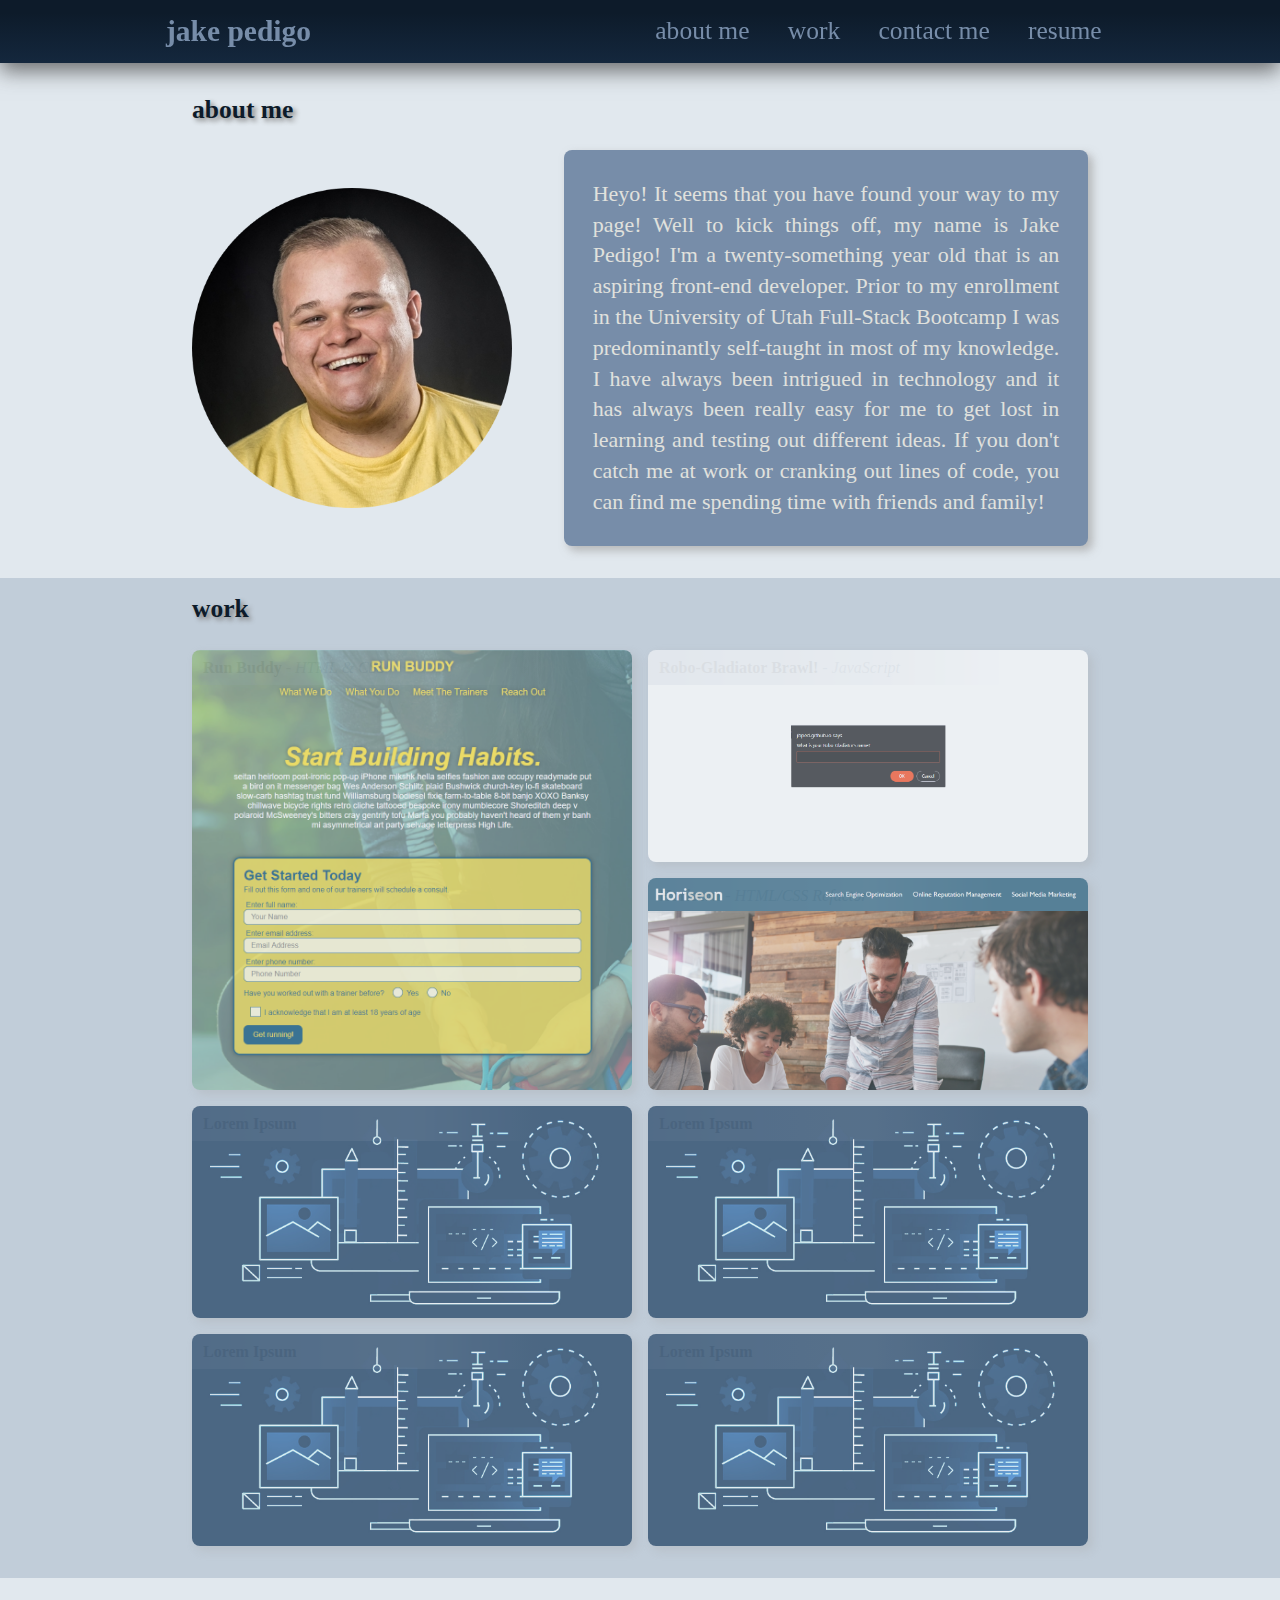
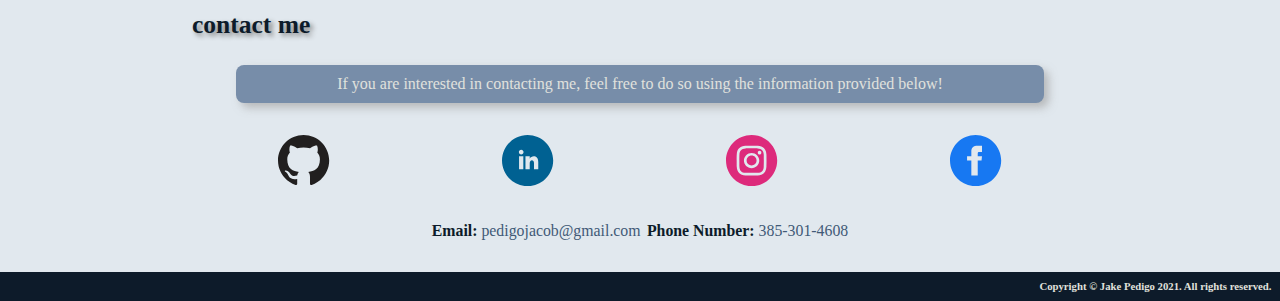
==== commit b85b2ecc: "added portfolio pic to /assets/images folder and to the readme file. Re-named personal portrait file" ====
--- a/index.html
+++ b/index.html
@@ -41,7 +41,7 @@
             <h2 class="section-title">about me</h2>
         <!-- </div> -->
         <div class="flex">
-            <img src="./assets/images/Profile Pic cropped.png" alt="Jacob Pedigo Portrait">
+            <img src="./assets/images/profile-pic-cropped.png" alt="Jacob Pedigo Portrait">
         </div>
         <!-- About me Article -->
         <article class="about-me">
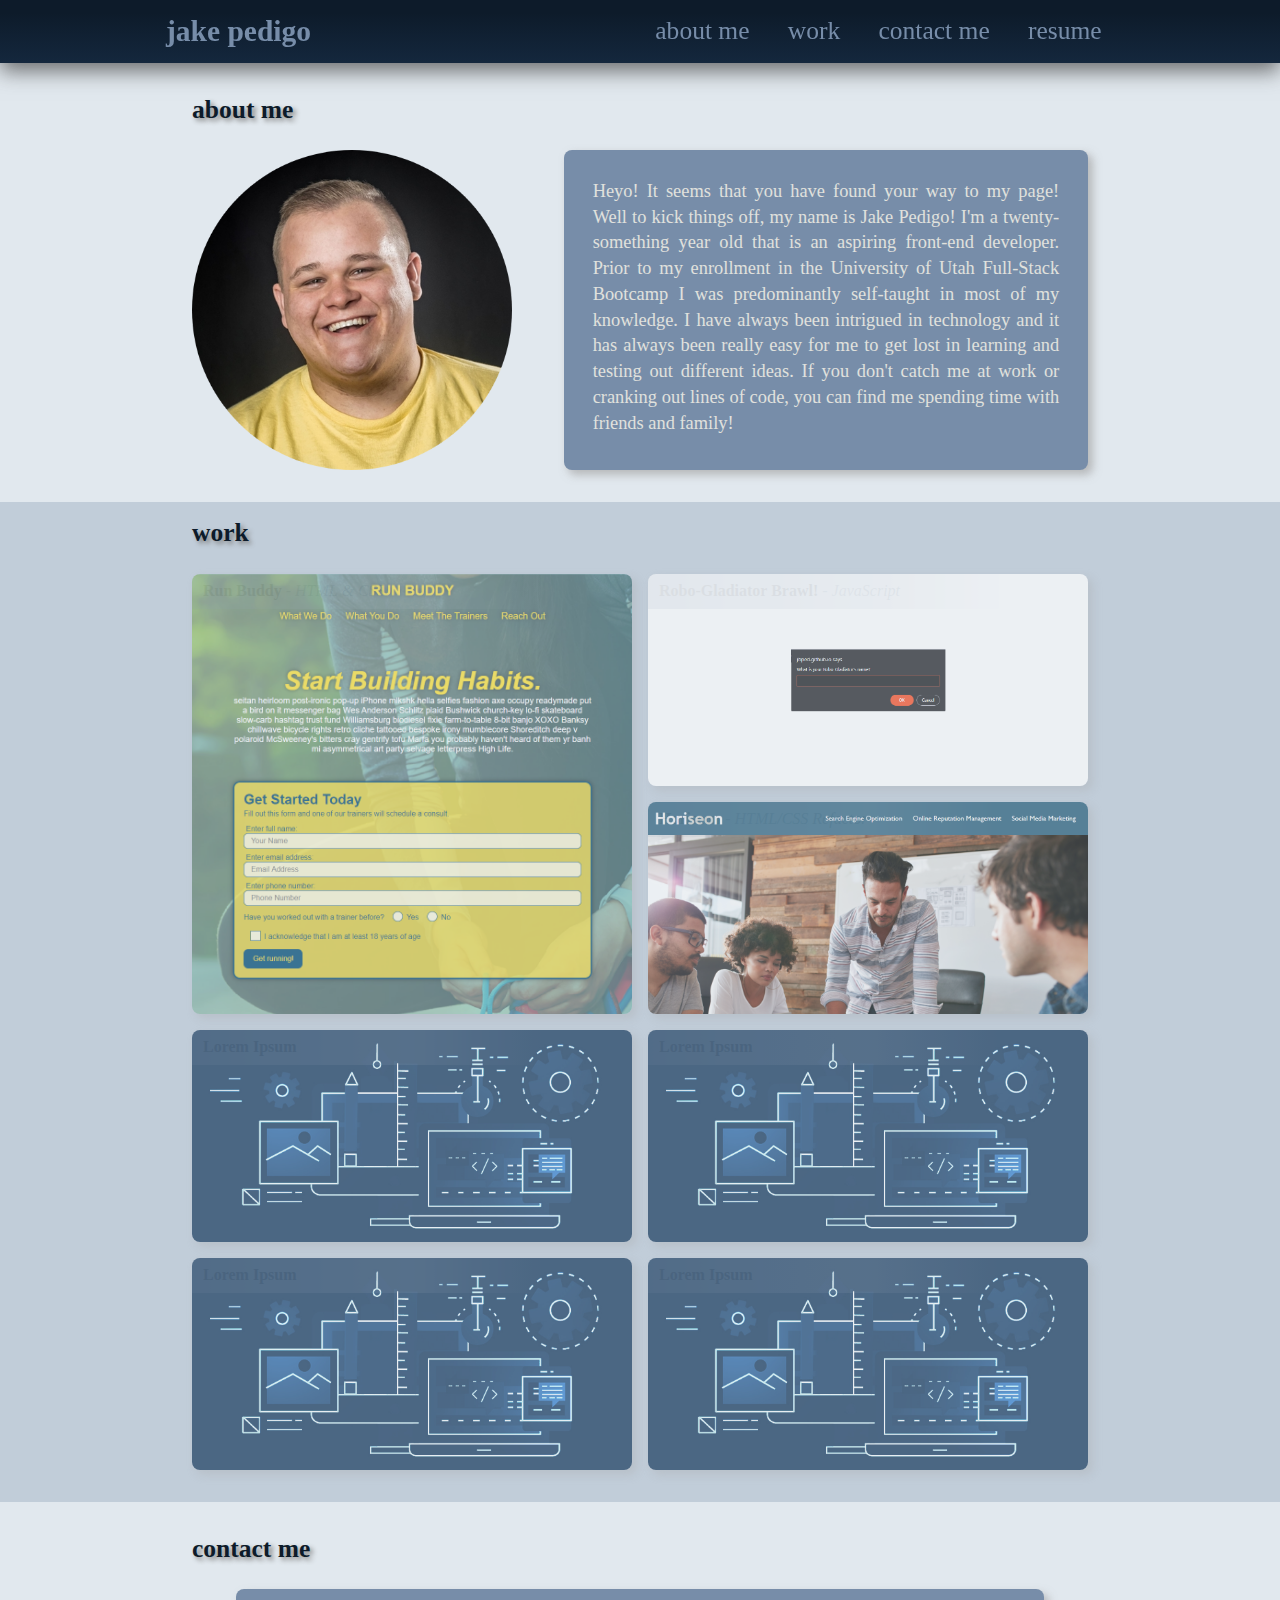
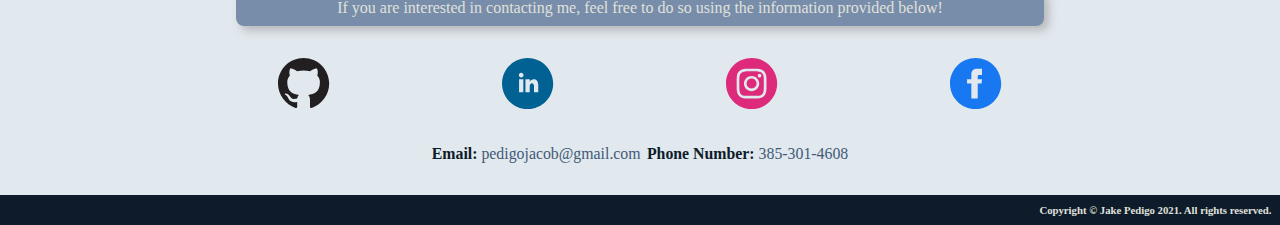
==== commit a5f6992a: "Corrected title href" ====
--- a/index.html
+++ b/index.html
@@ -13,7 +13,7 @@
 <body>
     <!-- Page Header and Navbar -->
     <header class="page-header">
-        <a href="/" class="header-title">
+        <a href="index.html" class="header-title">
             <h1>jake pedigo</h1>
         </a>
         <!-- Navbar -->
--- a/assets/css/style.css
+++ b/assets/css/style.css
@@ -177,7 +177,7 @@
     line-height: 1.4;
     border-radius: .5em;
     padding: 1.8em;
-    font-weight: lighter;
+    font-weight: normal;
     box-shadow: .3em .3em 8px rgba(165, 165, 165, 0.7);
     flex: .9;
     text-align: justify;
@@ -185,7 +185,7 @@
 
 .about-me p {
     opacity: 1.5;
-    font-size: 22px;
+    font-size: calc(12px + .5vw);
 }
 
 .about img {
@@ -440,7 +440,18 @@
         grid-template-columns: repeat(3, minmax(5em, 1fr));
     }
     .page-header {
-        position: absolute;
+        position: static;   
     }
     
+    .tile {
+        opacity: 1;
+    }
+    
+    .tile-link{
+        opacity: 1;
+    }
+    .footer-text {
+        text-align: center;
+    
+    }
 }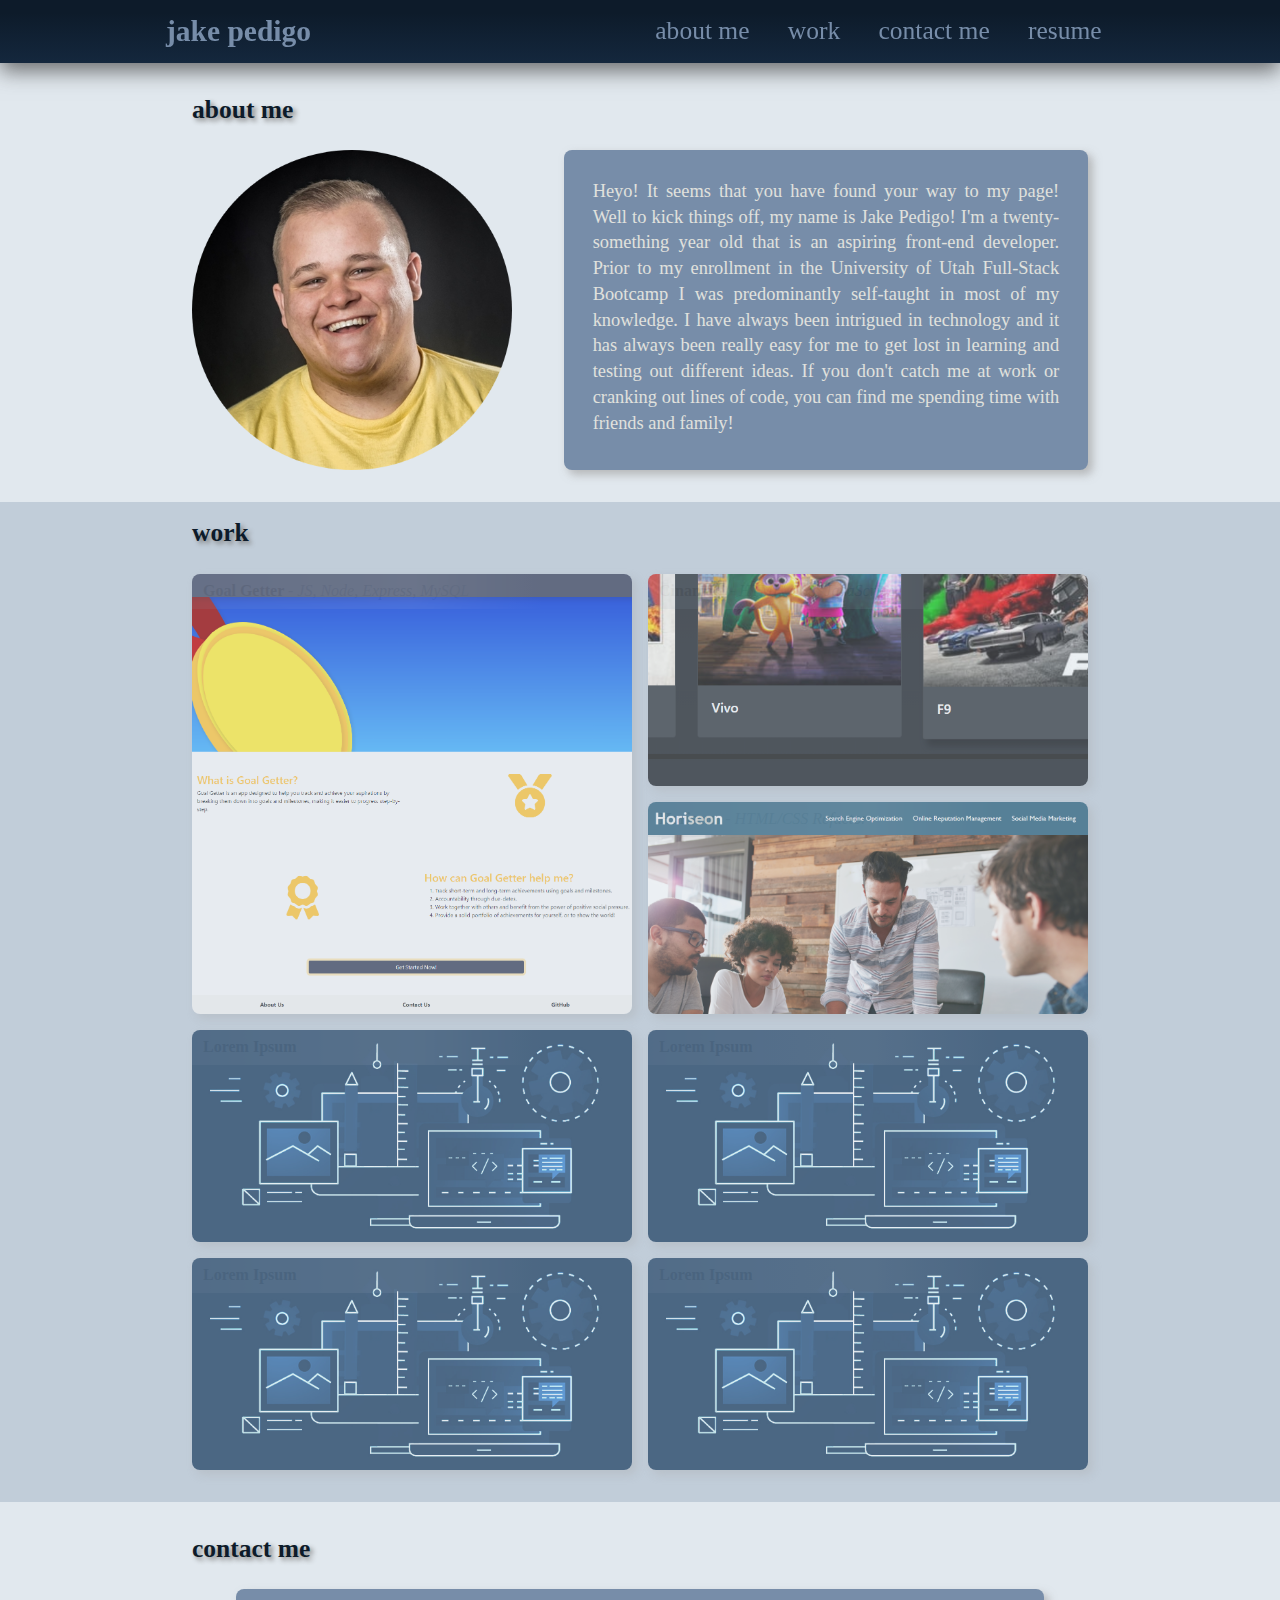
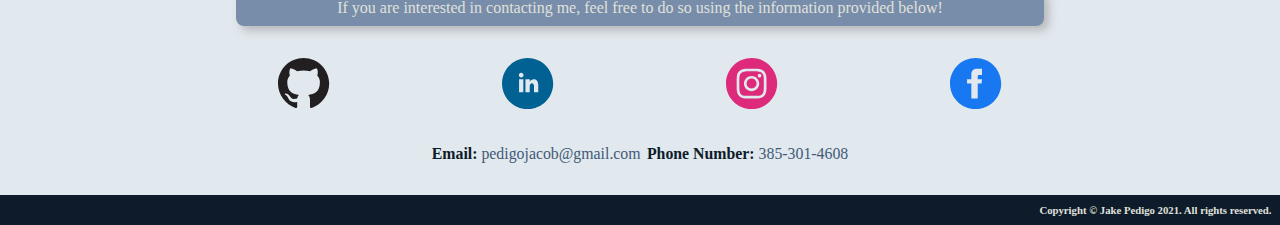
==== commit 5165ba5f: "update with Goal Getter and Cinamac!" ====
--- a/index.html
+++ b/index.html
@@ -66,14 +66,14 @@
                 <!-- Images linked as background images in a class. The class name structure 'work-pic-x'-->
                 <!-- Primary Photo Tile (Square image in Work section) -->
                 <figure class="grid-items tile work-prim work-pic-dims work-pic-1">
-                    <a href="https://jbped.github.io/run-buddy/?" target="_blank" class="tile-link">
-                        <p class="wid-100 tile-title">Run Buddy <span>- HTML & CSS</span></p>
+                    <a href="https://goal-getters-app.herokuapp.com/" target="_blank" class="tile-link">
+                        <p class="wid-100 tile-title">Goal Getter <span>- JS, Node, Express, MySQL</span></p>
                     </a>
                 </figure>
                 <!-- Secondary Work - stacks as the first work listed beside the primary work -->
                 <figure class="grid-items tile work-sec work-pic-dims work-pic-2">
-                    <a href="https://jbped.github.io/robo-gladiators/" target="_blank" class="tile-link">
-                        <p class="wid-100 tile-title">Robo-Gladiator Brawl! <span>- JavaScript</span></p>
+                    <a href="https://jbped.github.io/Cinamac/" target="_blank" class="tile-link">
+                        <p class="wid-100 tile-title">Cinamac! <span>- HTML, CSS, JavaScript</span></p>
                     </a>
                 </figure>
                 <!-- Tertiary Work - stacks as the second work listed beside the primary work and under or beside
--- a/assets/css/style.css
+++ b/assets/css/style.css
@@ -6,7 +6,8 @@
     box-sizing: border-box;
 }
 
-html {
+html { 
+    scroll-padding-top: 8vh;
     scroll-behavior: smooth;
 }
 
@@ -291,11 +292,11 @@
 }
 
 .work-pic-1 {
-    background-image: url(../images/run-buddy.png);
+    background-image: url(../images/goal-getter.png);
 }
 
 .work-pic-2 {
-    background-image: url(../images/robo-gladiators.png);
+    background-image: url(../images/cinamac.png);
     background-size:200%;
 }
 
